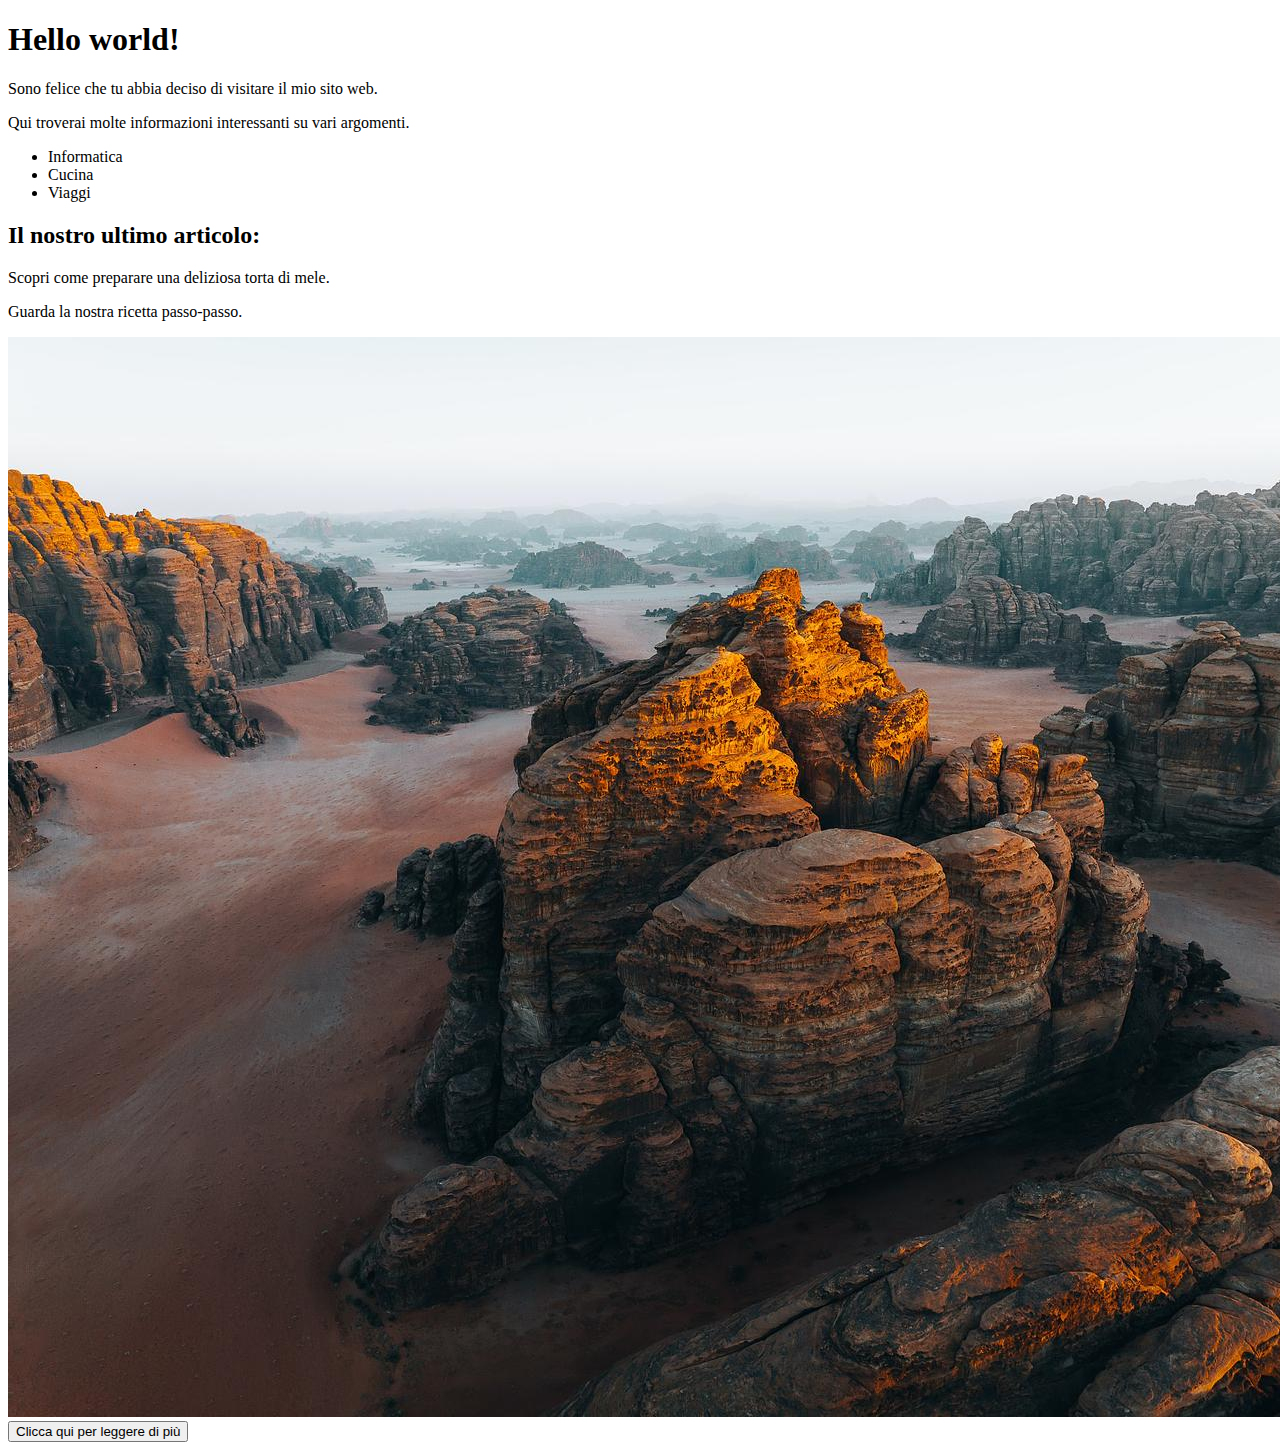
==== index.html @ b3eeab35 "update" ====
<!-- Il sito aziendale è www.qualcosa.com credenziali user=admin pass=password-->
<!-- se a file vuoto scrivo ! e poi premo tab si autocompleta -->
<!DOCTYPE html>
<html lang="en">
<head>
    <meta charset="UTF-8">
    <meta http-equiv="X-UA-Compatible" content="IE=edge">
    <meta name="viewport" content="width=device-width, initial-scale=1.0">

    <link rel="stylesheet" type="text/css" href="myStyle.css"/>
    
    <title>Primo sito web</title>
</head>
<body>

    <!-- h1 è un titolo  molto grande-->
    <h1>Hello world!</h1>

    <!-- p è paragrafo -->
    <p class="intro">Sono felice che tu abbia deciso di visitare il mio sito web.</p>
    <p class="intro">Qui troverai molte informazioni interessanti su vari argomenti.</p>

    <!-- Lista non ordinata-->
    <ul>
      <!-- List item -->
      <li>Informatica</li>
      <li>Cucina</li>
      <li>Viaggi</li>
    </ul>

    <!-- div è una sezione del mio sito  -->
    <div>
      <h2>Il nostro ultimo articolo:</h2>
      <p>Scopri come preparare una <span>deliziosa</span> torta di mele.</p>
      <p>Guarda la nostra ricetta passo-passo.</p>

      <img src="image.jpeg" alt="Testo alternativo" width="" height="">

      <!-- button rappresenta un bottone basico, id sta per identificativo  -->
      <button id="my-button">Clicca qui per leggere di più</button>
    </div>
</body>
</html>
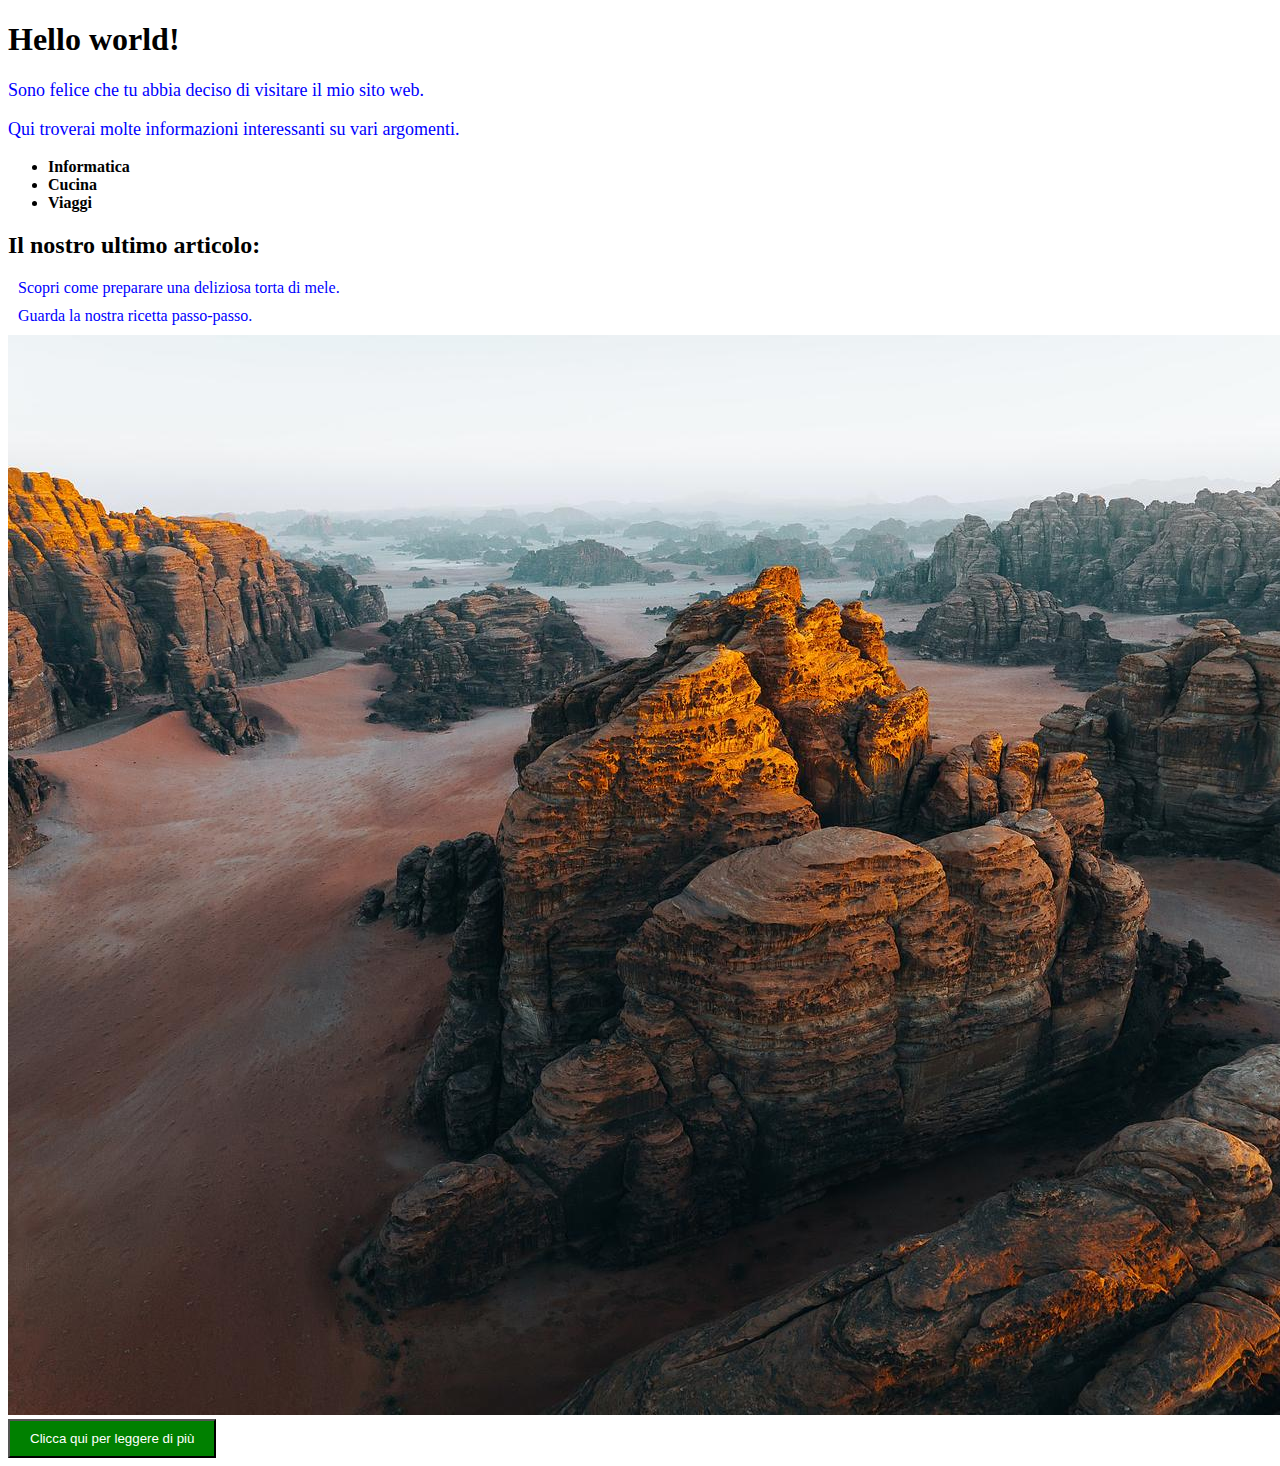
==== commit 407ede29: "Update index.html" ====
--- a/index.html
+++ b/index.html
@@ -7,7 +7,7 @@
     <meta http-equiv="X-UA-Compatible" content="IE=edge">
     <meta name="viewport" content="width=device-width, initial-scale=1.0">
 
-    <link rel="stylesheet" type="text/css" href="myStyle.css"/>
+    <link rel="stylesheet" type="text/css" href="style.css"/>
     
     <title>Primo sito web</title>
 </head>
--- a/style.css
+++ b/style.css
@@ -0,0 +1,32 @@
+/* Sono un bellissimo commento :) 
+il nome del css anche qui è arbitrario.
+*/
+
+/* Vado a selezionare TUTTI i tag html che sono <p> e li metto in blu*/
+p {
+  color: blue;
+}
+
+/* Seleziono per classe*/
+.intro {
+  font-size: 18px;
+}
+
+/* Seleziono per id che deve essere lo stesso ed identico di quello in pagina*/
+#my-button {
+  background-color: green;
+  color: white;
+  padding: 10px 20px;
+}
+
+/* Seleziona tutti gli elementi li che sono figli di un elemento ul e applica un font-weight di bold */
+
+/* Aggancia tutti gli elementi html <li> che sono discendenti diretti di un <ul> */
+ul > li {
+  font-weight: bold;
+}
+
+/* Aggancia tutti gli elementi html <p> che sono discendenti  di un <div> */
+div p {
+  margin: 10px;
+}
